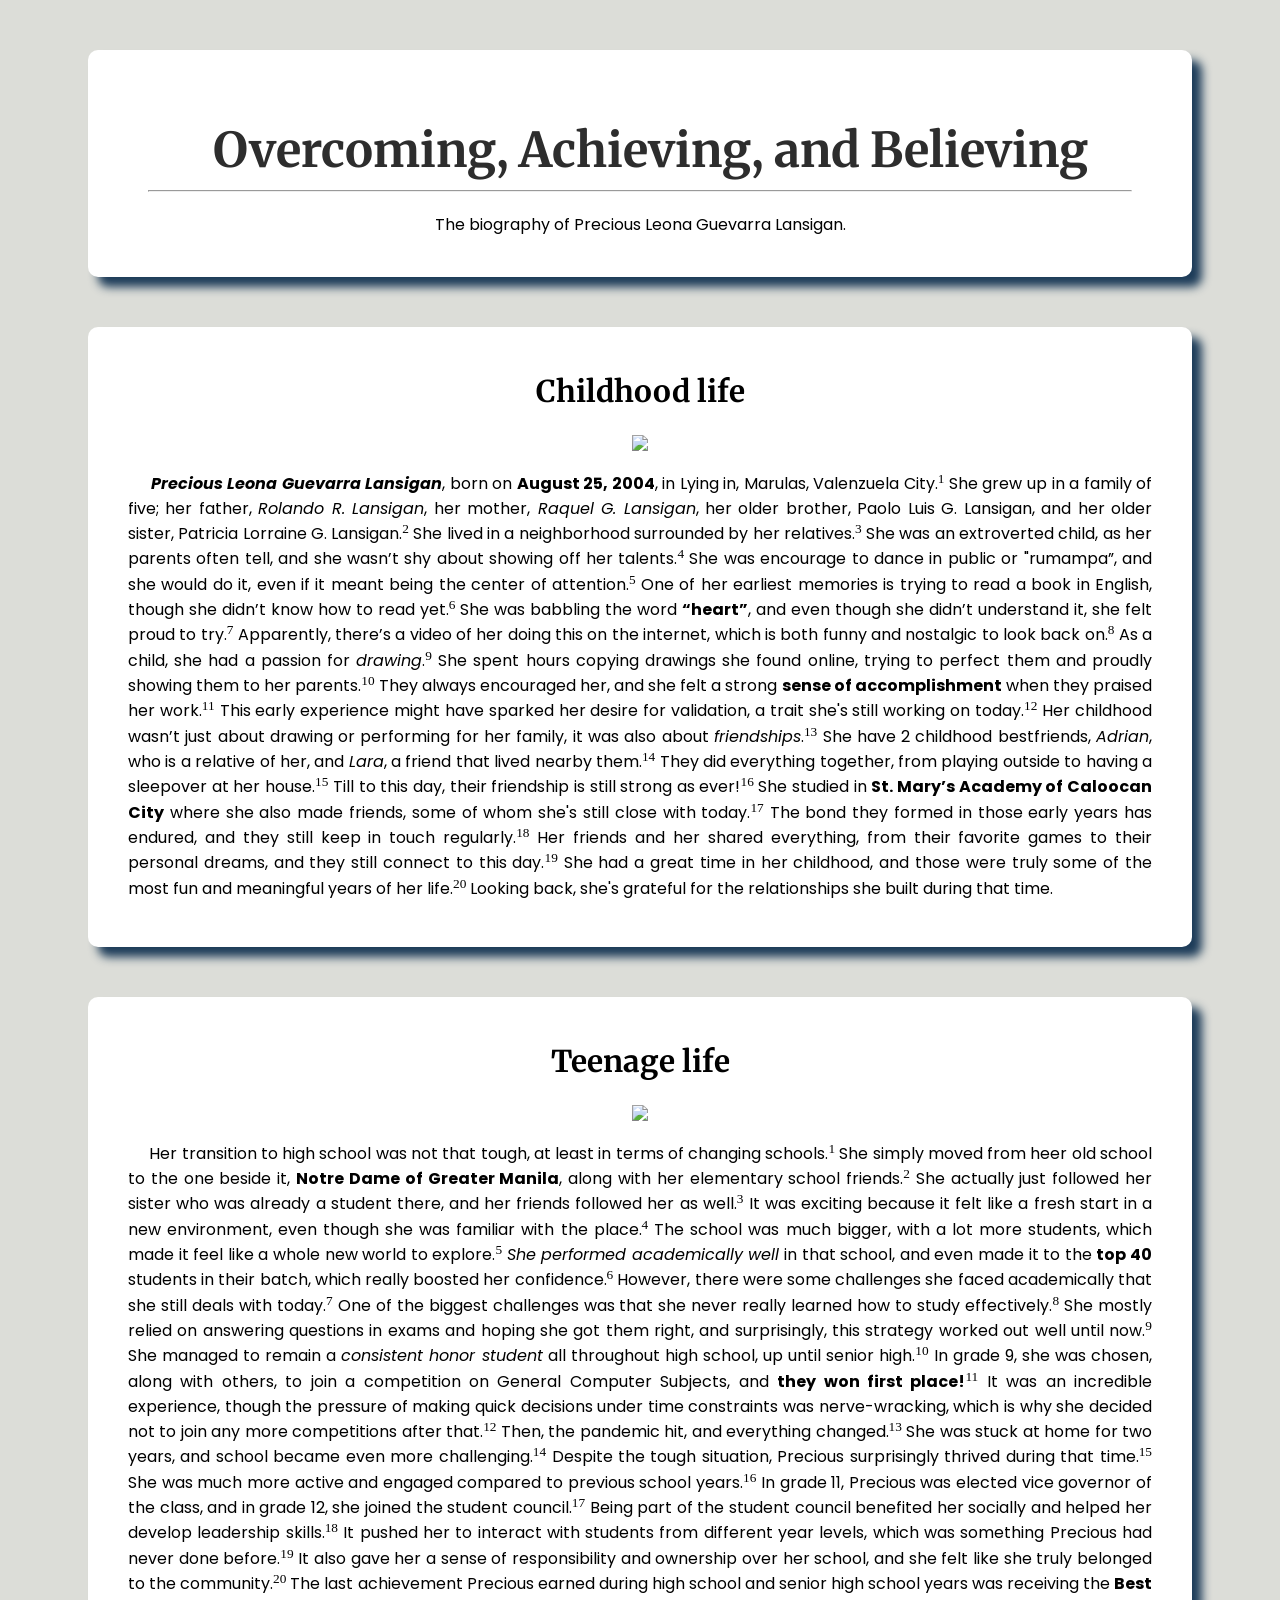
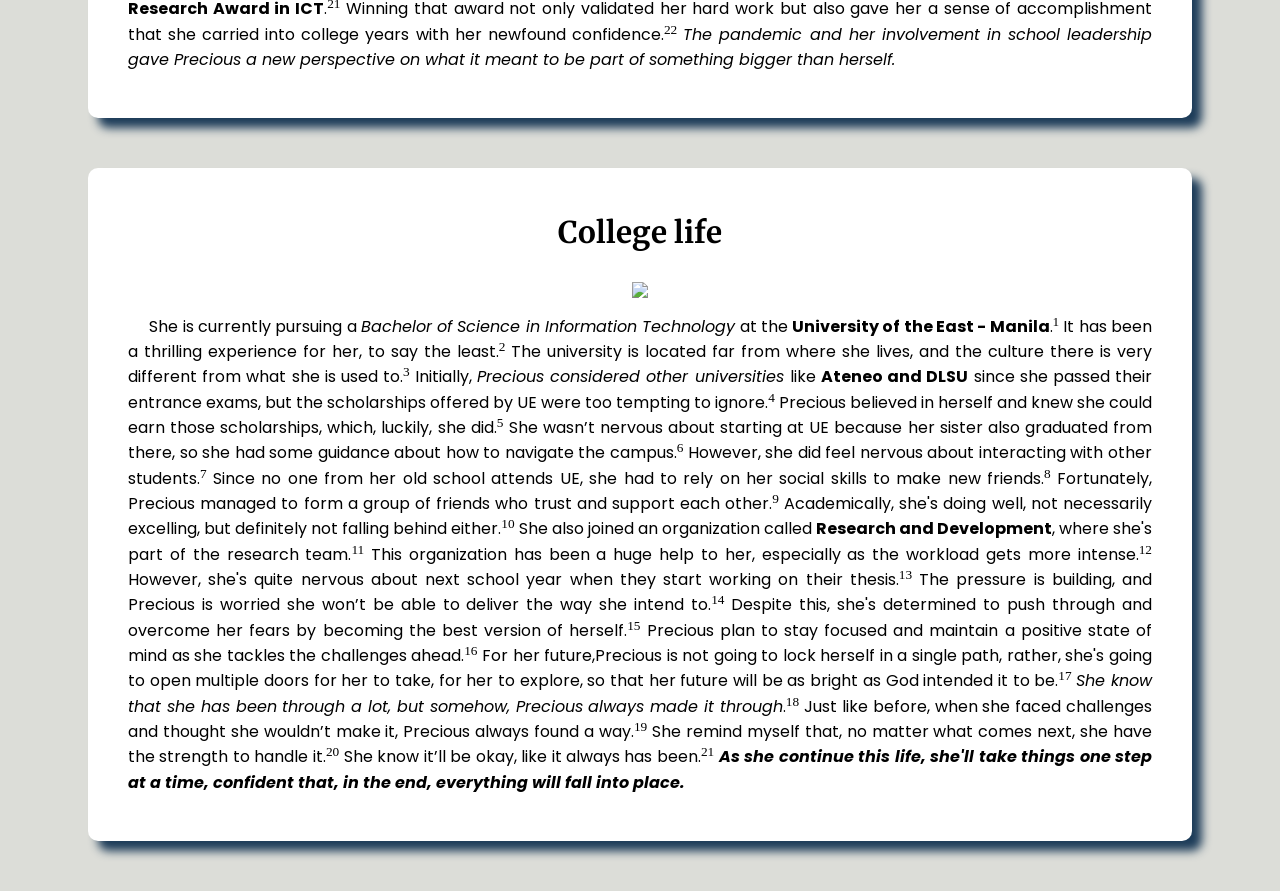
==== index.html @ 69284c40 "Update and rename lansigan_biography_itad.html to index.html" ====
<!DOCTYPE html>
<html lang="en">
<head>
    <meta charset="UTF-8">
  <link rel="shortcut icon" href="https://i.postimg.cc/cCq1NYpz/IMG-1317.jpg">
    <title>Biography of Precious Lansigan</title>
  <link href="https://fonts.googleapis.com/css?family=Poppins:100,100i,200,200i,300,300i,400,400i,500,500i,600,600i,700,700i,800,800i,900,900i&amp;display=swap" rel="stylesheet">
  <link href='https://fonts.googleapis.com/css?family=Merriweather' rel='stylesheet'>
  <link rel="stylesheet" href="stylesheet.css">
</head>
<body>
    <!--LANSIGAN, PRECIOUS LEONA-->
    <!--CIP1101-ITAD-->
  <div><h1>Overcoming, Achieving, and Believing</h1>
    <hr style="margin:20px">
    <p style="text-align:center;margin:10px">The biography of Precious Leona Guevarra Lansigan.</p>
  </div>
  <div style="text-align:center">
    <h2>Childhood life</h2>
   <img src="https://i.postimg.cc/9MFBVwhc/IMG-1316.jpg" width ="300" margin="0px" ></img>
    <p>&nbsp;&nbsp;&nbsp;&nbsp;&nbsp;<strong><em>Precious Leona Guevarra Lansigan</em></strong>, born on <strong>August 25, 2004</strong>, in Lying in, 
  Marulas, Valenzuela City.<sup>1</sup> She grew up in a family of five; her father, <em>Rolando R. Lansigan</em>, 
    her mother,<em> Raquel G. Lansigan</em>, her older brother, Paolo Luis G. Lansigan, and her older 
sister, Patricia Lorraine G. Lansigan.<sup>2</sup> She lived in a neighborhood surrounded by her  
relatives.<sup>3</sup> She was an extroverted child, as her parents often tell, and she wasn’t shy 
about showing off her talents.<sup>4</sup> She was encourage to dance in 
      public or <quote>"rumampa”</quote>, and she would do it, even if it meant being the center of attention.<sup>5</sup> 
One of her earliest memories is trying to read a book in English, though she didn’t know 
      how to read yet.<sup>6</sup> She was babbling the word <b>“heart”</b>, and even though she didn’t 
understand it, she felt proud to try.<sup>7</sup> Apparently, there’s a video of her doing this on the 
internet, which is both funny and nostalgic to look back on.<sup>8</sup> As a child, she had a passion 
      for <em>drawing</em>.<sup>9</sup> She spent hours copying drawings she found online, trying to perfect them and 
proudly showing them to her parents.<sup>10</sup> They always encouraged her, and she felt a strong 
      <strong>sense of accomplishment</strong> when they praised her work.<sup>11</sup> This early experience might have 
sparked her desire for validation, a trait she's still working on today.<sup>12</sup> Her childhood wasn’t 
      just about drawing or performing for her family, it was also about <em>friendships</em>.<sup>13</sup> She have 2 
      childhood bestfriends, <em>Adrian</em>, who is a relative of her, and <em>Lara</em>, a friend that lived 
nearby them.<sup>14</sup> They did everything together, from playing outside to having a sleepover at 
her house.<sup>15</sup> Till to this day, their friendship is still strong as ever!<sup>16</sup> She studied in <b>St. Mary’s 
      Academy of Caloocan City</b> where she also made friends, some of whom she's still close with 
today.<sup>17</sup> The bond they formed in those early years has endured, and they still keep in touch 
regularly.<sup>18</sup> Her friends and her shared everything, from their favorite games to their personal 
dreams, and they still connect to this day.<sup>19</sup> She had a great time in her childhood, and those 
were truly some of the most fun and meaningful years of her life.<sup>20</sup> Looking back, she's
grateful for the relationships she built during that time.<sup></sup> </p>
  </div>
  
  
   <div style="text-align:center">
     <h2>Teenage life</h2>
     <img src="https://i.postimg.cc/cCq1NYpz/IMG-1317.jpg" width ="300" margin="0px" ></img><p>&nbsp;&nbsp;&nbsp;&nbsp;&nbsp;Her transition to high school was not that tough, at least in terms of 
changing schools.<sup>1</sup> She simply moved from heer old school to the one beside it, <b>Notre Dame 
  of Greater Manila</b>, along with her elementary school friends.<sup>2</sup> She actually just followed her 
sister who was already a student there, and her friends followed her as well.<sup>3</sup> It was 
exciting because it felt like a fresh start in a new environment, even though she was 
familiar with the place.<sup>4</sup> The school was much bigger, with a lot more students, which 
  made it feel like a whole new world to explore.<sup>5</sup> <em>She performed academically well</em> in that 
  school, and even made it to the <strong>top 40 </strong>students in their batch, which really boosted her
confidence.<sup>6</sup> However, there were some challenges she faced academically that she still deals
with today.<sup>7</sup> One of the biggest challenges was that she never really learned how to study 
effectively.<sup>8</sup> She mostly relied on answering questions in exams and hoping she got them 
right, and surprisingly, this strategy worked out well until now.<sup>9</sup> She managed to remain 
  a <em>consistent honor student</em> all throughout high school, up until senior high.<sup>10</sup> In grade 9, she was chosen, along with others, to join a competition on General Computer Subjects, 
  and <strong>they won first place!</strong><sup>11</sup> It was an incredible experience, though the pressure of making 
quick decisions under time constraints was nerve-wracking, which is why she decided not 
to join any more competitions after that.<sup>12</sup> Then, the pandemic hit, and everything 
changed.<sup>13</sup> She was stuck at home for two years, and school became even more 
challenging.<sup>14</sup> Despite the tough situation, Precious surprisingly thrived during that time.<sup>15</sup> She was 
much more active and engaged compared to previous school years.<sup>16</sup> In grade 11, Precious was 
elected vice governor of the class, and in grade 12, she joined the student council.<sup>17</sup> Being 
part of the student council benefited her socially and helped her develop leadership 
skills.<sup>18</sup> It pushed her to interact with students from different year levels, which was 
something Precious had never done before.<sup>19</sup> It also gave her a sense of responsibility and 
ownership over her school, and she felt like she truly belonged to the community.<sup>20</sup> The last 
achievement Precious earned during high school and senior high school years was receiving 
  the <strong>Best Research Award in ICT</strong>.<sup>21</sup> Winning that award not only validated her hard work 
but also gave her a sense of accomplishment that she carried into college years with her
newfound confidence.<sup>22</sup> <em>The pandemic and her involvement in school leadership gave Precious
  a new perspective on what it meant to be part of something bigger than herself.</em></p>
  </div>

 
  <div style="text-align:center;">
   <h2>College life</h2>
   <img align="middle" src="https://i.postimg.cc/CK40ZXfw/IMG-1686.jpg" width ="300" ></img><p>&nbsp;&nbsp;&nbsp;&nbsp;&nbsp;She is currently pursuing a <em>Bachelor of Science in Information Technology</em> at the 
     <strong>University of the East - Manila</strong>.<sup>1</sup> It has been a thrilling experience for her, to say the least.<sup>2</sup> The 
university is located far from where she lives, and the culture there is very different from 
     what she is used to.<sup>3</sup> Initially, <em>Precious considered other universities </em>like <b>Ateneo and <a title"Delasalle University">DLSU</a></b> since she 
passed their entrance exams, but the scholarships offered by UE were too tempting to 
ignore.<sup>4</sup> Precious believed in herself and knew she could earn those scholarships, which, luckily, she
did.<sup>5</sup> She wasn’t nervous about starting at UE because her sister also graduated from there, 
so she had some guidance about how to navigate the campus.<sup>6</sup> However, she did feel nervous 
about interacting with other students.<sup>7</sup> Since no one from her old school attends UE, she
had to rely on her social skills to make new friends.<sup>8</sup> Fortunately, Precious managed to form a 
group of friends who trust and support each other.<sup>9</sup> Academically, she's doing well, not 
necessarily excelling, but definitely not falling behind either.<sup>10</sup> She also joined an organization 
     called <strong>Research and Development</strong>, where she's part of the research team.<sup>11</sup> This 
organization has been a huge help to her, especially as the workload gets more intense.<sup>12</sup> 
However, she's quite nervous about next school year when they start working on their
thesis.<sup>13</sup> The pressure is building, and Precious is worried she won’t be able to deliver the way she
intend to.<sup>14</sup> Despite this, she's determined to push through and overcome her fears by 
becoming the best version of herself.<sup>15</sup> Precious plan to stay focused and maintain a positive 
state of mind as she tackles the challenges ahead.<sup>16</sup> For her future,Precious is not going to lock herself in a single path, rather, she's going to open multiple doors for her to take, for her
to explore, so that her future will be as bright as God intended it to be.<sup>17</sup> <em>She know that she has
   been through a lot, but somehow, Precious always made it through</em>.<sup>18</sup> Just like before, when she
faced challenges and thought she wouldn’t make it, Precious always found a way.<sup>19</sup> She remind myself 
that, no matter what comes next, she have the strength to handle it.<sup>20</sup> She know it’ll be okay, 
like it always has been.<sup>21</sup> <em><strong>As she continue this life, she'll take things one step at a time, 
     confident that, in the end, everything will fall into place.</strong> </em></p>
  </div>
  
</body>
</html>
---- stylesheet.css ----
h1{
  text-align:center;
  font-family:Merriweather;
  margin: 50px 30px -10px 50px;
  font-size:3em;
  color: #2d2d2d;

}
h2{
  font-family:Merriweather;
  font-size:30px
}
blockquote{
 text-align:justify;
 font-family:poppins;
}
p{
  text-align:justify;
  font-family:poppins;
}
div{
  background-color:white;
  margin:50px 80px;
  padding: 20px 40px 30px;
  box-shadow: 10px 10px 10px #1d3c59;
  background-image: url('https://www.transparenttextures.com/patterns/paper.png');
  border-radius: 10px;
}
sup{
  font-family:Georgia;
}
body{
  background-color:#dcddd8
}
img {
  text-align: middle;
}
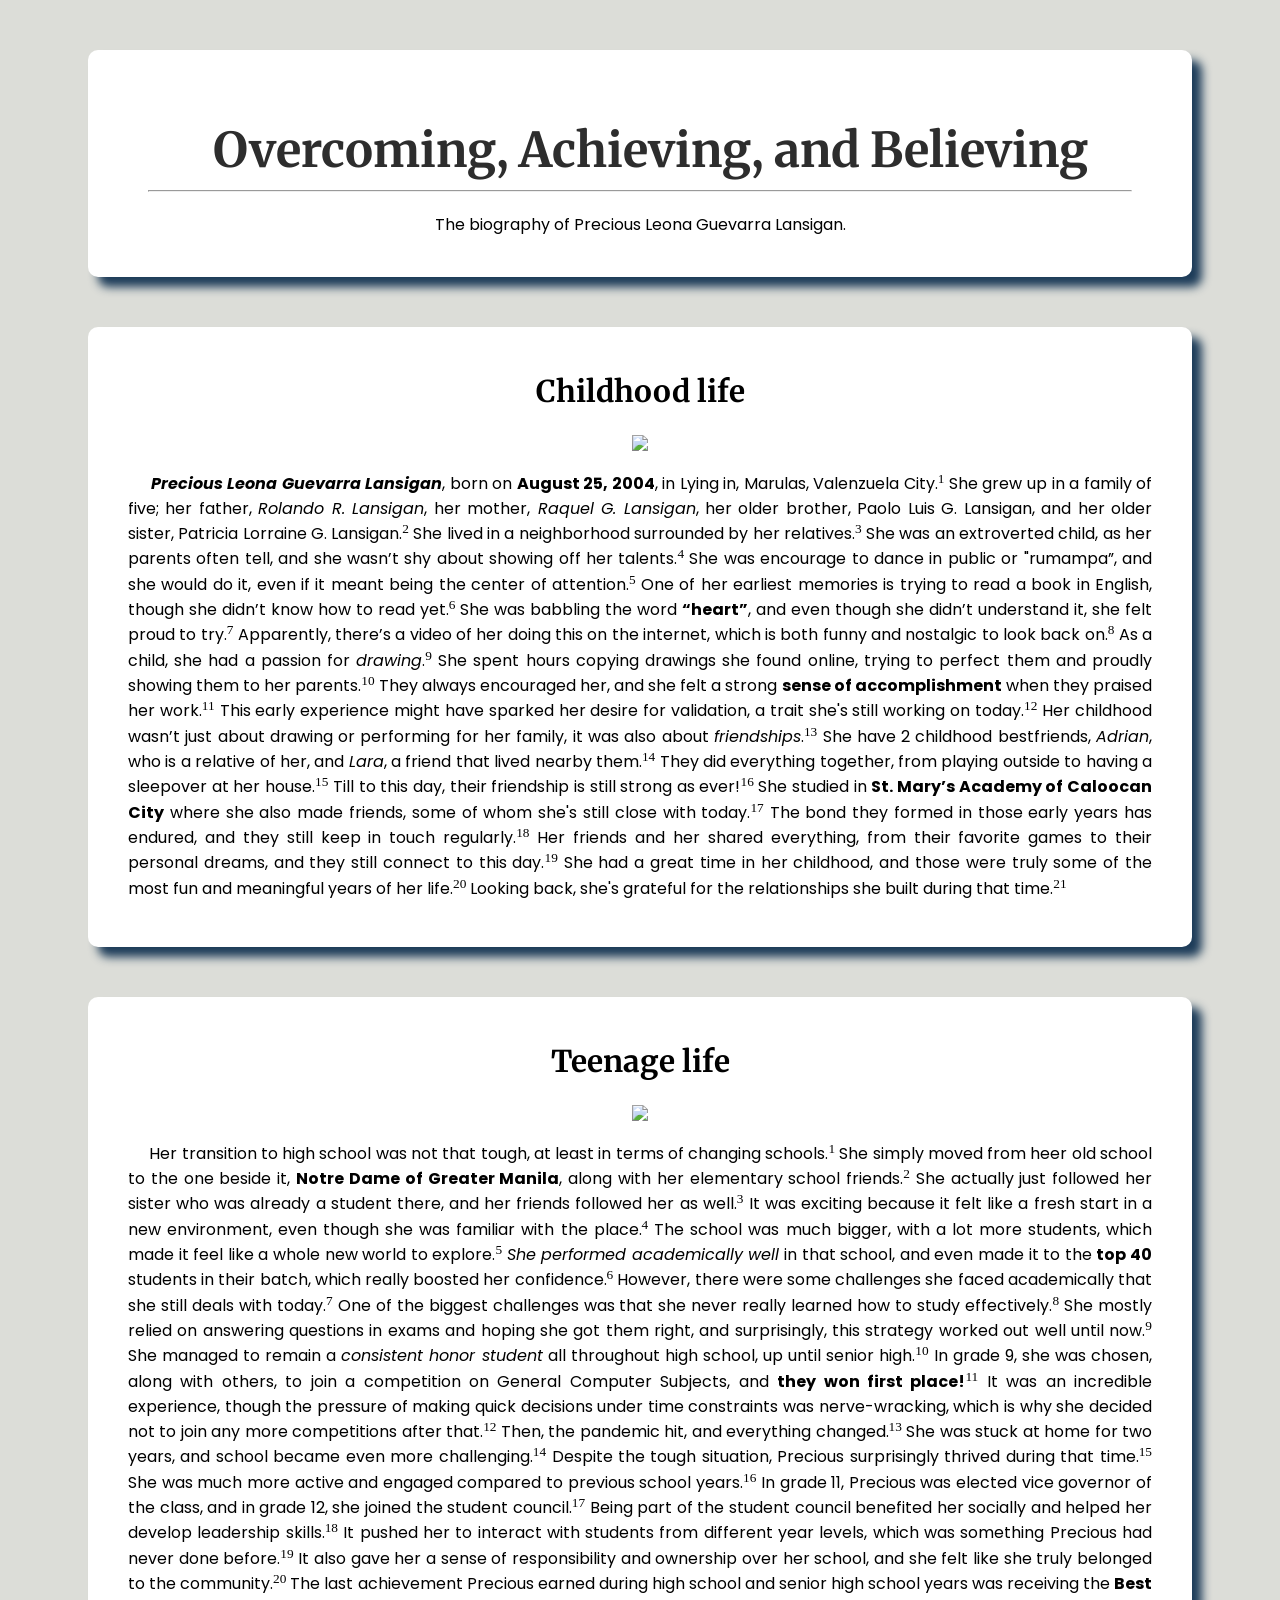
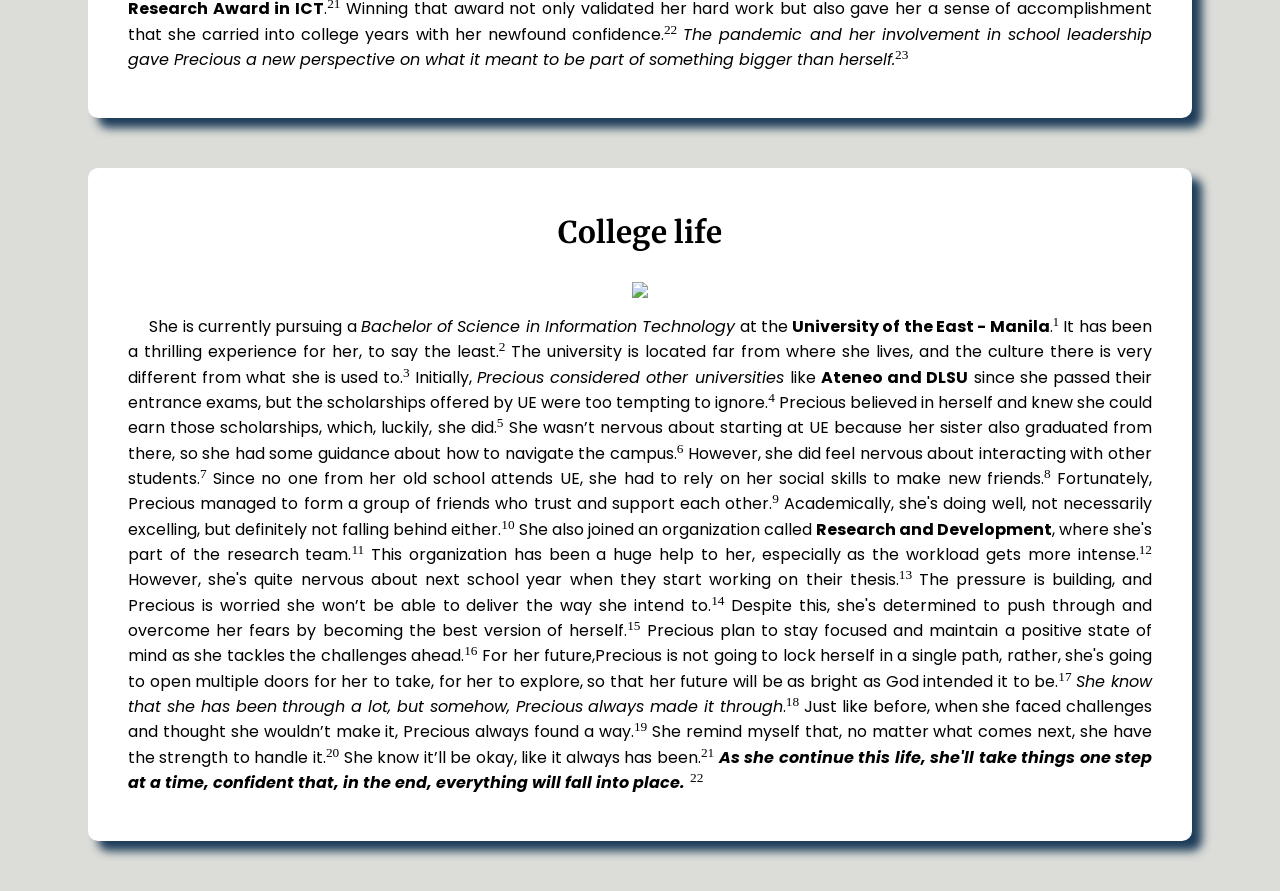
==== commit a4d16879: "Update index.html" ====
--- a/index.html
+++ b/index.html
@@ -42,7 +42,7 @@
 regularly.<sup>18</sup> Her friends and her shared everything, from their favorite games to their personal 
 dreams, and they still connect to this day.<sup>19</sup> She had a great time in her childhood, and those 
 were truly some of the most fun and meaningful years of her life.<sup>20</sup> Looking back, she's
-grateful for the relationships she built during that time.<sup></sup> </p>
+grateful for the relationships she built during that time.<sup>21</sup> </p>
   </div>
   
   
@@ -76,7 +76,7 @@
   the <strong>Best Research Award in ICT</strong>.<sup>21</sup> Winning that award not only validated her hard work 
 but also gave her a sense of accomplishment that she carried into college years with her
 newfound confidence.<sup>22</sup> <em>The pandemic and her involvement in school leadership gave Precious
-  a new perspective on what it meant to be part of something bigger than herself.</em></p>
+  a new perspective on what it meant to be part of something bigger than herself.</em><sup>23</sup></p>
   </div>
 
  
@@ -106,7 +106,7 @@
 faced challenges and thought she wouldn’t make it, Precious always found a way.<sup>19</sup> She remind myself 
 that, no matter what comes next, she have the strength to handle it.<sup>20</sup> She know it’ll be okay, 
 like it always has been.<sup>21</sup> <em><strong>As she continue this life, she'll take things one step at a time, 
-     confident that, in the end, everything will fall into place.</strong> </em></p>
+     confident that, in the end, everything will fall into place.</strong> </em><sup>22</sup></p>
   </div>
   
 </body>
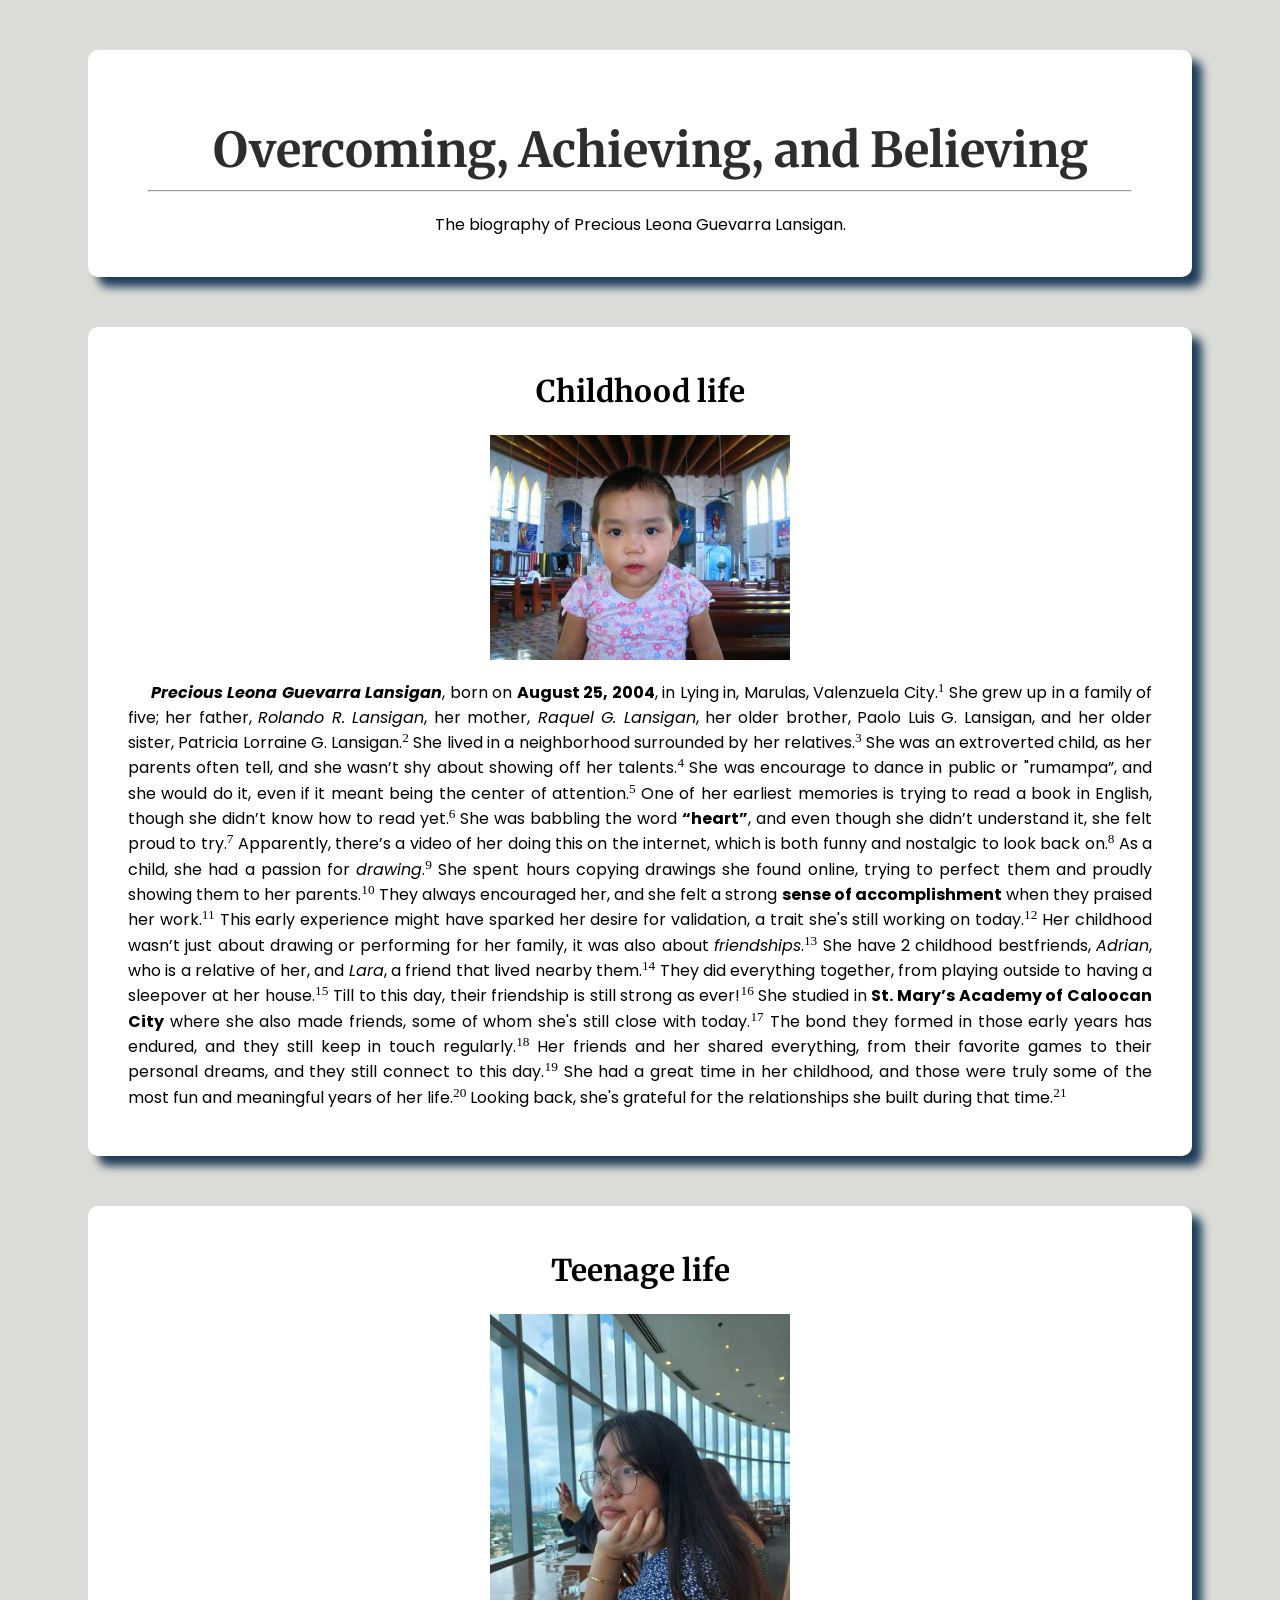
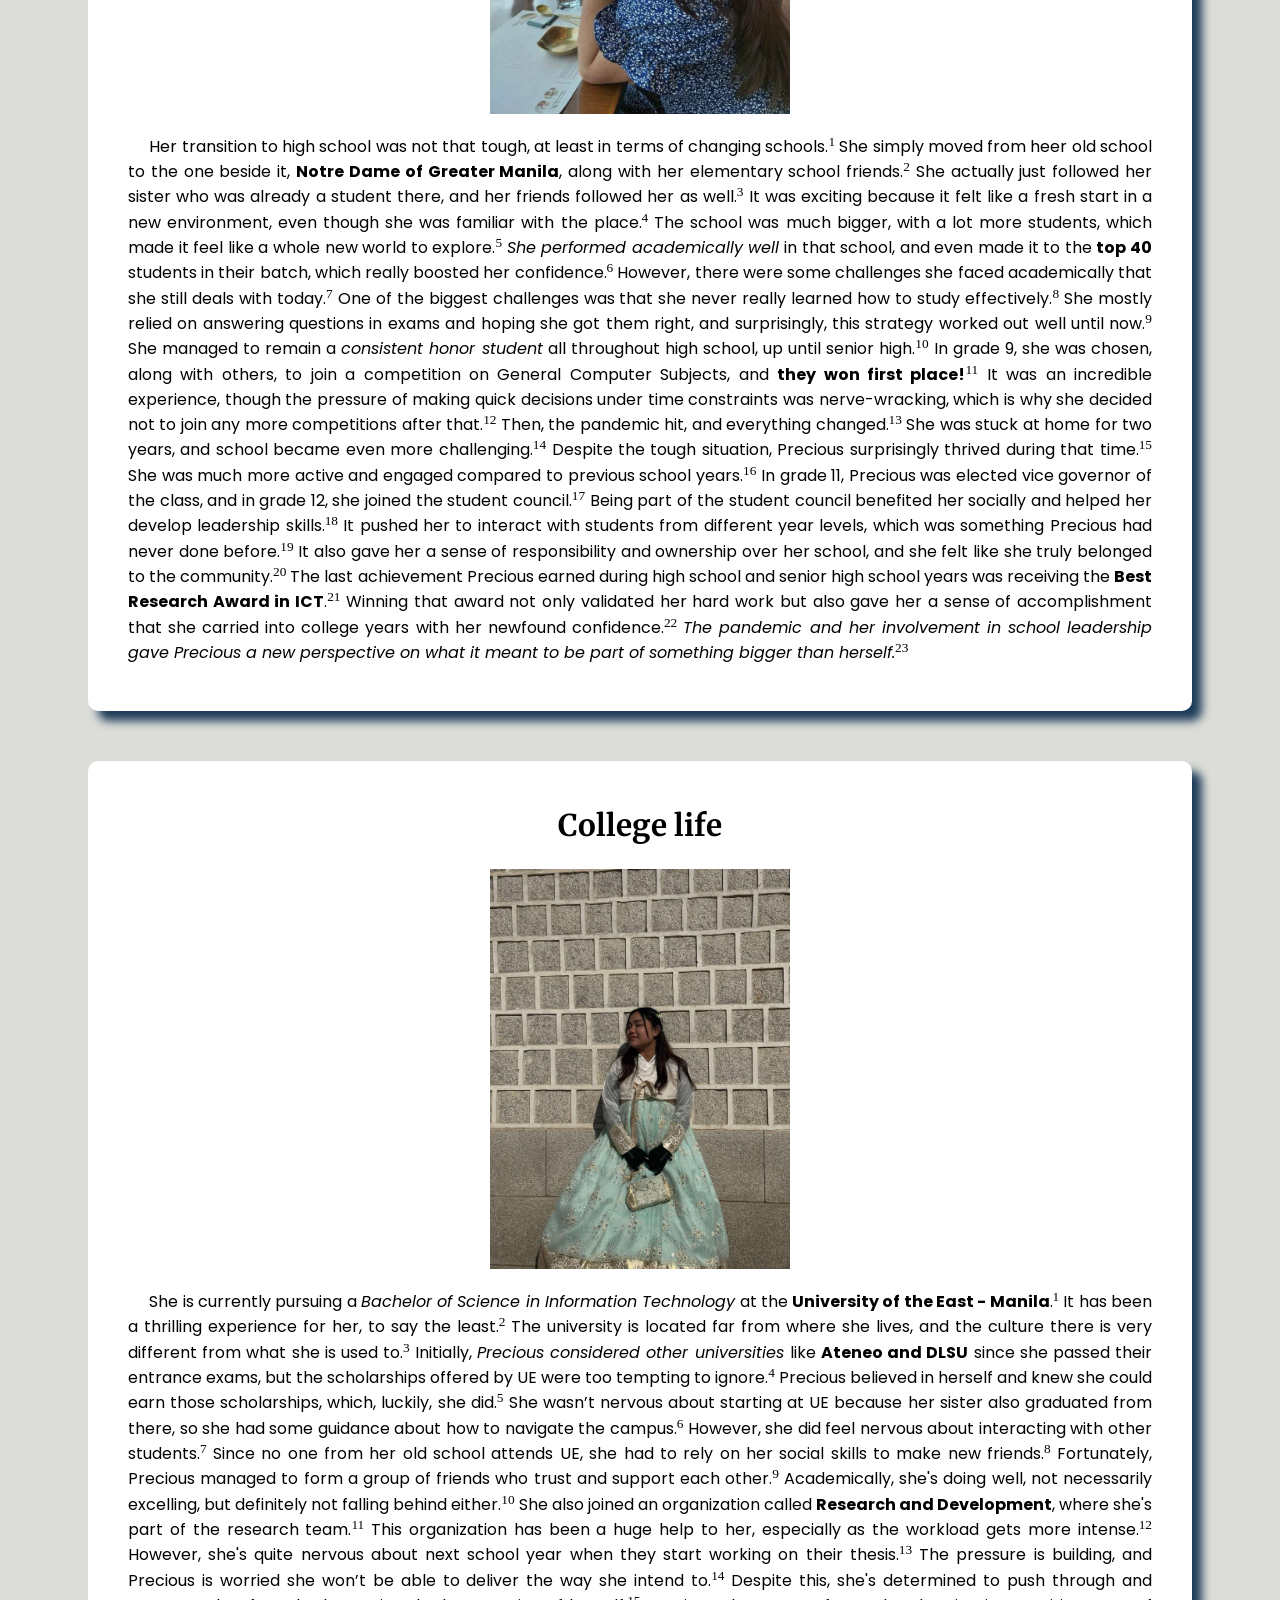
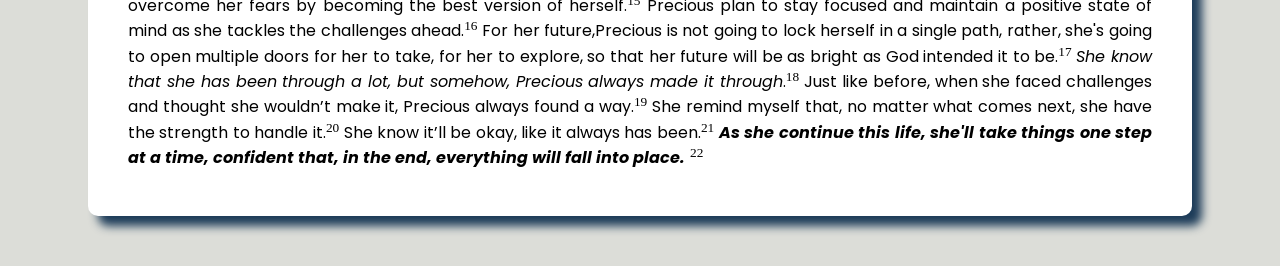
==== commit 0c1376c9: "Update index.html" ====
--- a/index.html
+++ b/index.html
@@ -17,7 +17,7 @@
   </div>
   <div style="text-align:center">
     <h2>Childhood life</h2>
-   <img src="https://i.postimg.cc/9MFBVwhc/IMG-1316.jpg" width ="300" margin="0px" ></img>
+   <img src="Childhood.jpg" width ="300" margin="0px" ></img>
     <p>&nbsp;&nbsp;&nbsp;&nbsp;&nbsp;<strong><em>Precious Leona Guevarra Lansigan</em></strong>, born on <strong>August 25, 2004</strong>, in Lying in, 
   Marulas, Valenzuela City.<sup>1</sup> She grew up in a family of five; her father, <em>Rolando R. Lansigan</em>, 
     her mother,<em> Raquel G. Lansigan</em>, her older brother, Paolo Luis G. Lansigan, and her older 
@@ -48,7 +48,7 @@
   
    <div style="text-align:center">
      <h2>Teenage life</h2>
-     <img src="https://i.postimg.cc/cCq1NYpz/IMG-1317.jpg" width ="300" margin="0px" ></img><p>&nbsp;&nbsp;&nbsp;&nbsp;&nbsp;Her transition to high school was not that tough, at least in terms of 
+     <img src="Teenager.jpg" width ="300" margin="0px" ></img><p>&nbsp;&nbsp;&nbsp;&nbsp;&nbsp;Her transition to high school was not that tough, at least in terms of 
 changing schools.<sup>1</sup> She simply moved from heer old school to the one beside it, <b>Notre Dame 
   of Greater Manila</b>, along with her elementary school friends.<sup>2</sup> She actually just followed her 
 sister who was already a student there, and her friends followed her as well.<sup>3</sup> It was 
@@ -82,7 +82,7 @@
  
   <div style="text-align:center;">
    <h2>College life</h2>
-   <img align="middle" src="https://i.postimg.cc/CK40ZXfw/IMG-1686.jpg" width ="300" ></img><p>&nbsp;&nbsp;&nbsp;&nbsp;&nbsp;She is currently pursuing a <em>Bachelor of Science in Information Technology</em> at the 
+   <img src="College.jpg" width ="300" ></img><p>&nbsp;&nbsp;&nbsp;&nbsp;&nbsp;She is currently pursuing a <em>Bachelor of Science in Information Technology</em> at the 
      <strong>University of the East - Manila</strong>.<sup>1</sup> It has been a thrilling experience for her, to say the least.<sup>2</sup> The 
 university is located far from where she lives, and the culture there is very different from 
      what she is used to.<sup>3</sup> Initially, <em>Precious considered other universities </em>like <b>Ateneo and <a title"Delasalle University">DLSU</a></b> since she 
--- a/stylesheet.css
+++ b/stylesheet.css
@@ -33,5 +33,5 @@
   background-color:#dcddd8
 }
 img {
-  text-align: middle;
-}+  text-align: center;
+}
